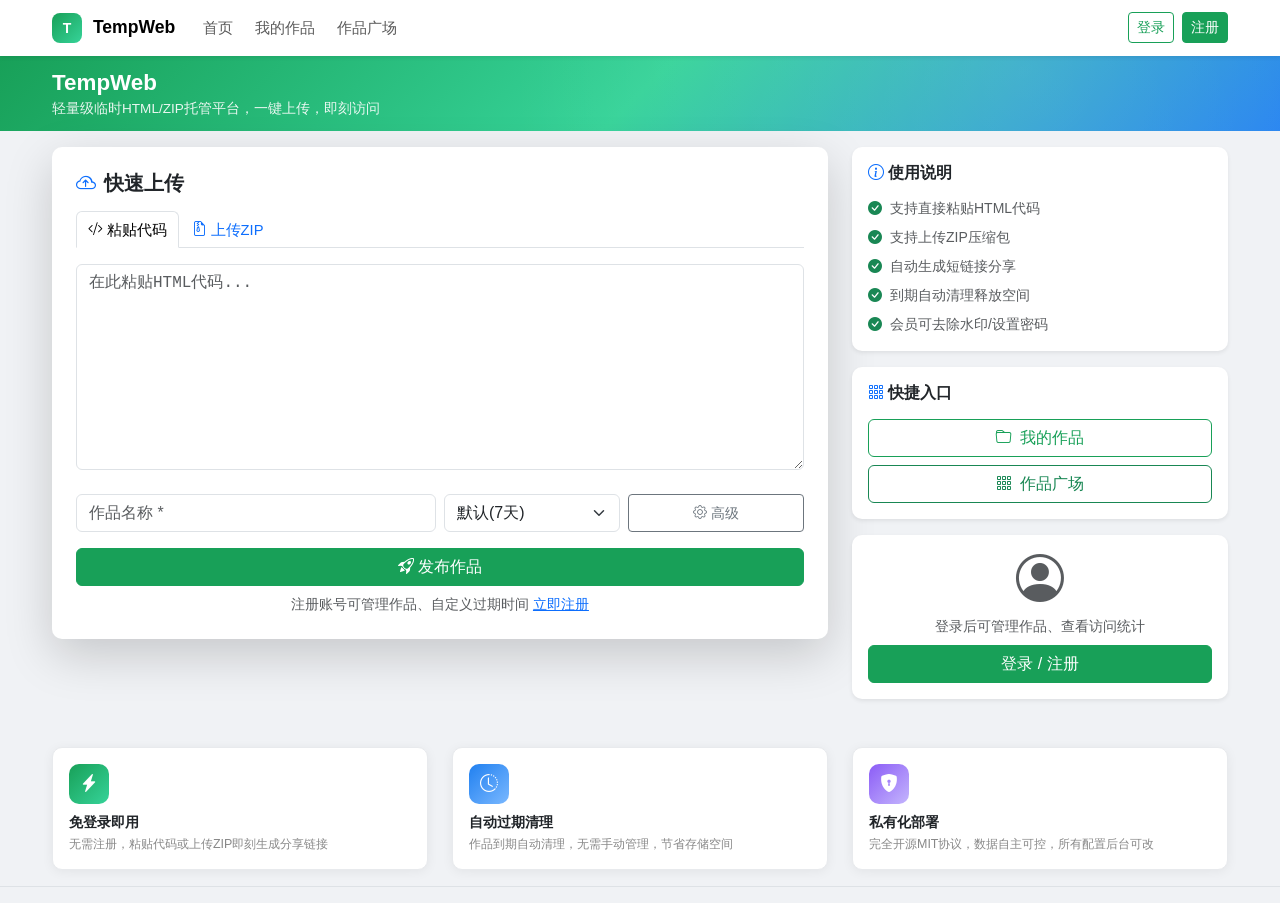
==== index.html @ 67d09afd "Add files via upload" ====
<!DOCTYPE html>
<html lang="zh-CN">
<head>
<meta charset="utf-8">
<meta name="viewport" content="width=device-width,initial-scale=1">
<title>TempWeb - 开源免费临时HTML/ZIP托管平台</title>
<link href="https://cdn.jsdelivr.net/npm/bootstrap@5.3.3/dist/css/bootstrap.min.css" rel="stylesheet">
<link href="https://cdn.jsdelivr.net/npm/bootstrap-icons@1.11.3/font/bootstrap-icons.min.css" rel="stylesheet">
<link href="/assets/css/style.css" rel="stylesheet">
</head>
<body>
<!-- 导航栏 -->
<nav class="navbar navbar-expand-lg navbar-light bg-white shadow-sm sticky-top">
  <div class="container" style="max-width:1200px">
    <a class="navbar-brand fw-bold" href="/index.html">
      <span class="brand-icon">T</span> <span id="nav-site-name">TempWeb</span>
    </a>
    <button class="navbar-toggler" type="button" data-bs-toggle="collapse" data-bs-target="#mainNav">
      <span class="navbar-toggler-icon"></span>
    </button>
    <div class="collapse navbar-collapse" id="mainNav">
      <ul class="navbar-nav me-auto">
        <li class="nav-item"><a class="nav-link" href="/index.html">首页</a></li>
        <li class="nav-item"><a class="nav-link" href="/projects.html">我的作品</a></li>
        <li class="nav-item"><a class="nav-link" href="/square.html">作品广场</a></li>
      </ul>
      <div class="d-flex align-items-center gap-2" id="nav-auth">
        <!-- JS动态填充 -->
      </div>
    </div>
  </div>
</nav>


<!-- 紧凑Hero条 -->
<section class="hero-bar">
  <div class="container" style="max-width:1200px">
    <div class="row align-items-center">
      <div class="col-md-8">
        <h1 class="hero-title" id="hero-title">TempWeb</h1>
        <p class="hero-desc" id="hero-desc">轻量级临时HTML/ZIP托管平台，一键上传，即刻访问</p>
      </div>
    </div>
  </div>
</section>

<!-- 主体：上传 + 侧边信息 -->
<div class="container py-3" style="max-width:1200px" id="upload-section">
  <div class="row g-4">
    <!-- 左侧：上传区 -->
    <div class="col-lg-8">
      <div class="card border-0 shadow-lg">
        <div class="card-body p-4">
          <h5 class="fw-bold mb-3"><i class="bi bi-cloud-arrow-up me-2 text-primary"></i>快速上传</h5>
          <ul class="nav nav-tabs mb-3" id="uploadTab" role="tablist">
            <li class="nav-item"><a class="nav-link active" data-bs-toggle="tab" href="#tab-html"><i class="bi bi-code-slash me-1"></i>粘贴代码</a></li>
            <li class="nav-item"><a class="nav-link" data-bs-toggle="tab" href="#tab-zip"><i class="bi bi-file-earmark-zip me-1"></i>上传ZIP</a></li>
          </ul>
          <div class="tab-content">
            <div class="tab-pane fade show active" id="tab-html">
              <textarea class="form-control font-monospace" id="html-content" rows="8" placeholder="在此粘贴HTML代码..."></textarea>
            </div>
            <div class="tab-pane fade" id="tab-zip">
              <div class="upload-drop-zone" id="drop-zone">
                <i class="bi bi-cloud-arrow-up display-5 text-muted"></i>
                <p class="mt-3 mb-1 fw-bold text-dark fs-5">拖拽ZIP文件到此处</p>
                <p class="text-muted small mb-0">或点击选择文件，支持HTML/HTM/CSS/JS等文件</p>
                <input type="file" id="zip-file" accept=".zip" class="d-none">
                <div id="file-info" class="mt-3 text-primary fw-bold" style="display:none"></div>
              </div>
            </div>
          </div>

          <!-- 基础设置行 -->
          <div class="row g-2 mt-3">
            <div class="col-md-6">
              <input type="text" class="form-control" id="project-name" placeholder="作品名称 *">
            </div>
            <div class="col-md-3">
              <select class="form-select" id="project-expires">
                <option value="0">默认</option>
              </select>
            </div>
            <div class="col-md-3">
              <button class="btn btn-outline-secondary btn-sm w-100 h-100" type="button" data-bs-toggle="collapse" data-bs-target="#advanced-settings">
                <i class="bi bi-gear me-1"></i>高级
              </button>
            </div>
          </div>

          <!-- 高级设置 -->
          <div class="collapse mt-2" id="advanced-settings">
            <div class="row g-2">
              <div class="col-md-6"><input type="text" class="form-control form-control-sm" id="project-desc" placeholder="作品描述"></div>
              <div class="col-md-6"><input type="text" class="form-control form-control-sm" id="project-tags" placeholder="标签，逗号分隔"></div>
              <div class="col-md-4"><input type="text" class="form-control form-control-sm" id="project-custom-code" placeholder="自定义短码"></div>
              <div class="col-md-4"><input type="password" class="form-control form-control-sm" id="project-password" placeholder="访问密码"></div>
              <div class="col-md-4 d-flex align-items-center">
                <div class="form-check form-switch form-check-sm mb-0">
                  <input class="form-check-input" type="checkbox" id="project-public">
                  <label class="form-check-label small text-muted" for="project-public">公开作品</label>
                </div>
              </div>
            </div>
          </div>

          <div class="d-grid mt-3">
            <button class="btn btn-primary" id="btn-upload" onclick="doUpload()">
              <i class="bi bi-rocket-takeoff me-1"></i>发布作品
            </button>
          </div>
          <div class="text-center mt-2 text-muted small" id="guest-hint" style="display:none">
            注册账号可管理作品、自定义过期时间 <a href="/register.html">立即注册</a>
          </div>
        </div>
      </div>
    </div>

    <!-- 右侧：信息面板 -->
    <div class="col-lg-4">
      <!-- 使用说明 -->
      <div class="card border-0 shadow-sm mb-3">
        <div class="card-body p-3">
          <h6 class="fw-bold mb-3"><i class="bi bi-info-circle me-1 text-primary"></i>使用说明</h6>
          <ul class="list-unstyled small text-muted mb-0">
            <li class="mb-2"><i class="bi bi-check-circle-fill text-success me-2"></i>支持直接粘贴HTML代码</li>
            <li class="mb-2"><i class="bi bi-check-circle-fill text-success me-2"></i>支持上传ZIP压缩包</li>
            <li class="mb-2"><i class="bi bi-check-circle-fill text-success me-2"></i>自动生成短链接分享</li>
            <li class="mb-2"><i class="bi bi-check-circle-fill text-success me-2"></i>到期自动清理释放空间</li>
            <li><i class="bi bi-check-circle-fill text-success me-2"></i>会员可去除水印/设置密码</li>
          </ul>
        </div>
      </div>

      <!-- 快捷入口 -->
      <div class="card border-0 shadow-sm mb-3">
        <div class="card-body p-3">
          <h6 class="fw-bold mb-3"><i class="bi bi-grid-3x3-gap me-1 text-primary"></i>快捷入口</h6>
          <div class="d-grid gap-2">
            <a href="/projects.html" class="btn btn-outline-primary"><i class="bi bi-folder me-2"></i>我的作品</a>
            <a href="/square.html" class="btn btn-outline-success"><i class="bi bi-grid-3x3-gap me-2"></i>作品广场</a>
          </div>
        </div>
      </div>

      <!-- 登录提示 -->
      <div class="card border-0 shadow-sm" id="login-tip-card">
        <div class="card-body p-3 text-center">
          <i class="bi bi-person-circle display-5 text-muted"></i>
          <p class="small text-muted mt-2 mb-2">登录后可管理作品、查看访问统计</p>
          <a href="/login.html" class="btn btn-primary w-100">登录 / 注册</a>
        </div>
      </div>
    </div>
  </div>

  <!-- 特性展示 -->
  <div class="row g-4 mt-4">
    <div class="col-md-4">
      <div class="feature-mini h-100">
        <div class="icon"><i class="bi bi-lightning-charge-fill"></i></div>
        <h6 class="fw-bold">免登录即用</h6>
        <p>无需注册，粘贴代码或上传ZIP即刻生成分享链接</p>
      </div>
    </div>
    <div class="col-md-4">
      <div class="feature-mini h-100">
        <div class="icon" style="background: linear-gradient(135deg, #2080f0, #7ab8ff);"><i class="bi bi-clock-history"></i></div>
        <h6 class="fw-bold">自动过期清理</h6>
        <p>作品到期自动清理，无需手动管理，节省存储空间</p>
      </div>
    </div>
    <div class="col-md-4">
      <div class="feature-mini h-100">
        <div class="icon" style="background: linear-gradient(135deg, #8b5cf6, #c4b5fd);"><i class="bi bi-shield-lock-fill"></i></div>
        <h6 class="fw-bold">私有化部署</h6>
        <p>完全开源MIT协议，数据自主可控，所有配置后台可改</p>
      </div>
    </div>
  </div>
</div>

<!-- 页脚 -->
<footer class="py-2 text-muted border-top">
  <div class="container" style="max-width:1200px">
    <div id="footer-links" class="small text-center"></div>
  </div>
</footer>

<script src="https://cdn.jsdelivr.net/npm/bootstrap@5.3.3/dist/js/bootstrap.bundle.min.js"></script>
<script src="/assets/js/api.js"></script>
<script src="/assets/js/app.js"></script>
<script>
// 加载站点信息
loadSiteInfo().then(info => {
  const name = info.site_name || 'TempWeb';
  document.title = name + ' - ' + (info.site_desc || '开源免费临时HTML/ZIP托管平台');
  document.getElementById('nav-site-name').textContent = name;
  document.getElementById('hero-title').textContent = name;
  document.getElementById('hero-desc').textContent = info.site_desc || '轻量级临时HTML/ZIP托管平台，一键上传，即刻访问';
  if (!getToken()) document.getElementById('guest-hint').style.display = '';

  // 根据用户身份设置过期天数选项
  const token = getToken();
  let defaultExpire, canPermanent = false;
  if (token) {
    // 登录用户，获取用户信息判断会员
    apiGet('/api/auth.php?action=me').then(uRes => {
      if (uRes.code === 0) {
        const u = uRes.data;
        const isMember = u.role === 'admin' || u.role === 'member';
        if (isMember) {
          defaultExpire = parseInt(info.default_expire_member || 30);
          canPermanent = true;
        } else {
          defaultExpire = parseInt(info.default_expire || 7);
        }
      } else {
        defaultExpire = parseInt(info.default_expire_guest || 7);
      }
      populateExpires(defaultExpire, canPermanent);
    }).catch(() => {
      defaultExpire = parseInt(info.default_expire_guest || 7);
      populateExpires(defaultExpire, canPermanent);
    });
  } else {
    defaultExpire = parseInt(info.default_expire_guest || 7);
    populateExpires(defaultExpire, canPermanent);
  }

  // 加载友链（显示在页脚）
  if (info.footer_links) {
    try {
      const links = JSON.parse(info.footer_links);
      if (links && links.length) {
        document.getElementById('footer-links').innerHTML = '<span class="text-muted me-2">友情链接:</span>' + links.map(l => `<a href="${l.url}" target="_blank" class="text-muted me-3">${l.name}</a>`).join('');
      }
    } catch (e) {}
  }
});

// 填充过期天数选项
function populateExpires(defaultExpire, canPermanent) {
  const sel = document.getElementById('project-expires');
  const options = [`<option value="0">默认(${defaultExpire}天)</option>`];
  if (canPermanent) options.push(`<option value="-1">永不过期</option>`);
  sel.innerHTML = options.join('');
}

// 加载统计
apiGet('/api/admin.php?action=site_info').then(d => {
  if (d.code === 0) {
    document.getElementById('stat-projects').textContent = d.data.project_count || 0;
    document.getElementById('stat-visits').textContent = d.data.visit_count || 0;
  }
}).catch(() => {});

// 登录态隐藏登录提示
if (getToken()) {
  document.getElementById('login-tip-card').style.display = 'none';
}

// 拖拽上传
const dropZone = document.getElementById('drop-zone');
const zipInput = document.getElementById('zip-file');
dropZone.addEventListener('click', () => zipInput.click());
dropZone.addEventListener('dragover', e => { e.preventDefault(); dropZone.classList.add('drag-over'); });
dropZone.addEventListener('dragleave', () => dropZone.classList.remove('drag-over'));
dropZone.addEventListener('drop', e => {
  e.preventDefault(); dropZone.classList.remove('drag-over');
  if (e.dataTransfer.files.length) { zipInput.files = e.dataTransfer.files; showFileInfo(); }
});
zipInput.addEventListener('change', showFileInfo);

function showFileInfo() {
  const f = zipInput.files[0];
  if (f) { document.getElementById('file-info').textContent = f.name + ' (' + (f.size / 1048576).toFixed(1) + ' MB)'; document.getElementById('file-info').style.display = ''; }
}

// 上传
async function doUpload() {
  const btn = document.getElementById('btn-upload');
  btn.disabled = true; btn.innerHTML = '<span class="spinner-border spinner-border-sm me-1"></span>上传中...';

  const name = document.getElementById('project-name').value.trim();
  if (!name) { showAlert('提示', '请输入作品名称'); btn.disabled = false; btn.innerHTML = '<i class="bi bi-rocket-takeoff me-1"></i>发布作品'; return; }

  const activeTab = document.querySelector('.tab-pane.active').id;
  const formData = new FormData();
  formData.append('name', name);
  formData.append('description', document.getElementById('project-desc').value.trim());
  formData.append('tags', document.getElementById('project-tags').value.trim());
  formData.append('expires', document.getElementById('project-expires').value);
  formData.append('custom_code', document.getElementById('project-custom-code').value.trim());
  formData.append('project_password', document.getElementById('project-password').value);
  formData.append('is_public', document.getElementById('project-public').checked ? 1 : 0);

  try {
    let result;
    if (activeTab === 'tab-html') {
      const content = document.getElementById('html-content').value.trim();
      if (!content) { showAlert('提示', '请输入HTML代码'); throw new Error('empty'); }
      formData.append('content_type', 'html');
      formData.append('content', content);
      result = await apiUpload('/api/projects.php?action=upload', formData);
    } else {
      const file = zipInput.files[0];
      if (!file) { showAlert('提示', '请选择ZIP文件'); throw new Error('empty'); }
      formData.append('content_type', 'zip');
      formData.append('file', file);
      result = await apiUpload('/api/projects.php?action=upload', formData);
    }

    if (result.code === 0) {
      window.location.href = '/success.html?code=' + result.data.short_code;
    } else {
      showAlert('上传失败', result.message || '上传失败');
    }
  } catch (e) {
    if (e.message !== 'empty') showAlert('上传失败', e.message);
  } finally {
    btn.disabled = false; btn.innerHTML = '<i class="bi bi-rocket-takeoff me-1"></i>发布作品';
  }
}
</script>
</body>
</html>
---- assets/css/style.css ----
/* TempWeb v2 - 全局样式 */
:root {
  --primary: #18a058;
  --primary-dark: #0e7a43;
  --secondary: #2080f0;
  --warning: #f0a020;
  --danger: #d03050;
  --bg: #f0f2f5;
  --card-shadow: 0 2px 12px rgba(0,0,0,0.06);
}

body { background: var(--bg); font-family: -apple-system, BlinkMacSystemFont, "Segoe UI", Roboto, "Helvetica Neue", Arial, sans-serif; }

/* ===== 前端导航 ===== */
.brand-icon {
  display: inline-flex; align-items: center; justify-content: center;
  width: 30px; height: 30px; background: linear-gradient(135deg, var(--primary), #36d399);
  border-radius: 8px; color: #fff; font-weight: 800; font-size: 14px; margin-right: 6px;
  vertical-align: middle;
}
.navbar-brand { font-size: 1.1rem; font-weight: 700; }
.nav-link { font-weight: 500; font-size: 0.92rem; padding: 0.4rem 0.7rem !important; }

/* 公告条 */
.announcement-bar {
  background: linear-gradient(90deg, #fff3cd, #ffeeba);
  padding: 6px 16px; font-size: 13px; color: #856404;
}
.announcement-bar .btn-close { font-size: 0.5rem; }

/* ===== 前端Hero紧凑条 ===== */
.hero-bar {
  background: linear-gradient(135deg, var(--primary) 0%, #36d399 50%, var(--secondary) 100%);
  padding: 14px 24px 12px; color: #fff; position: relative; overflow: hidden;
}
.hero-bar::before {
  content: ''; position: absolute; inset: 0;
  background: radial-gradient(circle at 80% 20%, rgba(255,255,255,0.12) 0%, transparent 50%);
}
.hero-bar .container { position: relative; z-index: 1; }
.hero-title { font-size: 1.4rem; font-weight: 800; margin: 0; }
.hero-desc { font-size: 0.85rem; opacity: 0.9; margin: 2px 0 0; }
.hero-stats-inline { display: flex; gap: 24px; font-size: 0.85rem; }
.hero-stats-inline .stat-num { font-weight: 700; font-size: 1.1rem; }
.hero-stats-inline .stat-label { opacity: 0.8; margin-left: 4px; }

/* ===== 前端上传区 ===== */
.upload-drop-zone {
  border: 2px dashed #d0d5dd; border-radius: 10px; padding: 32px 16px;
  text-align: center; cursor: pointer; transition: all 0.2s; background: #fafbfc;
}
.upload-drop-zone:hover, .upload-drop-zone.drag-over {
  border-color: var(--primary); background: rgba(24,160,88,0.04);
}

/* 特性小卡片 */
.feature-mini {
  background: #fff; border-radius: 10px; padding: 16px;
  box-shadow: var(--card-shadow); transition: transform 0.2s, box-shadow 0.2s;
  border: 1px solid #e8eaed;
}
.feature-mini:hover { transform: translateY(-3px); box-shadow: 0 6px 20px rgba(0,0,0,0.08); }
.feature-mini .icon {
  width: 40px; height: 40px; border-radius: 10px; display: inline-flex;
  align-items: center; justify-content: center; font-size: 18px; color: #fff;
  background: linear-gradient(135deg, var(--primary), #36d399); margin-bottom: 10px;
}
.feature-mini h6 { font-size: 0.9rem; font-weight: 700; margin-bottom: 4px; }
.feature-mini p { font-size: 0.78rem; color: #888; margin: 0; line-height: 1.4; }

/* ===== 通用 ===== */
.card { border-radius: 10px; border: none; box-shadow: var(--card-shadow); }
.card-header { border-radius: 10px 10px 0 0 !important; }
.btn-primary { background: var(--primary); border-color: var(--primary); }
.btn-primary:hover { background: var(--primary-dark); border-color: var(--primary-dark); }
.btn-outline-primary { color: var(--primary); border-color: var(--primary); }
.btn-outline-primary:hover { background: var(--primary); border-color: var(--primary); }

/* 前端统计卡片 */
.stat-card {
  background: #fff; border-radius: 10px; padding: 16px; text-align: center;
  box-shadow: var(--card-shadow); border: 1px solid #e8eaed;
}
.stat-card .stat-value { font-size: 24px; font-weight: 800; color: var(--primary); }
.stat-card .stat-label { font-size: 0.82rem; color: #888; margin-top: 4px; }
/* 通用统计数值 */
.stat-value { font-size: 24px; font-weight: 800; color: var(--primary); }
.stat-label { font-size: 0.82rem; color: #888; margin-top: 4px; }

/* ===== 后台深色主题 ===== */
.admin-body {
  background: #f0f7f4; color: #333; font-size: 0.88rem;
}
.admin-body .card {
  background: #fff; border: 1px solid #d9e8df; box-shadow: none;
  color: #333; border-radius: 6px;
}
.admin-body .card-header {
  background: #fff !important; border-bottom: 1px solid #f0f0f0;
  font-weight: 600; padding: 0.7rem 1rem; color: #333;
}
.admin-body .table { color: #333; margin-bottom: 0; }
.admin-body .table thead th {
  background: #fafafa; border-bottom: 1px solid #eee;
  font-weight: 600; font-size: 0.82rem; color: #666; padding: 0.6rem 0.75rem;
}
.admin-body .table tbody td {
  border-bottom: 1px solid #f0f0f0; padding: 0.6rem 0.75rem; vertical-align: middle;
}
.admin-body .table tbody tr:hover { background: #f8f9fa; }
.admin-body .form-control, .admin-body .form-select {
  background: #fff; border-color: #ddd; color: #333;
  font-size: 0.85rem;
}
.admin-body .form-control:focus, .admin-body .form-select:focus {
  background: #fff; border-color: var(--primary); color: #333; box-shadow: 0 0 0 0.15rem rgba(24,160,88,0.15);
}
.admin-body .form-label { color: #555; font-size: 0.82rem; margin-bottom: 0.3rem; }
.admin-body .btn-outline-secondary { color: #666; border-color: #ddd; }
.admin-body .btn-outline-secondary:hover { background: #f5f5f5; border-color: #ccc; color: #333; }
.admin-body .text-muted { color: #888 !important; }
.admin-body .modal-content { background: #fff; border-color: #e8e8e8; color: #333; }
.admin-body .modal-header { border-bottom: 1px solid #f0f0f0; }
.admin-body .modal-footer { border-top: 1px solid #f0f0f0; }
.admin-body .nav-tabs { border-bottom-color: #eee; }
.admin-body .nav-tabs .nav-link { color: #666; border: none; padding: 0.5rem 0.9rem; font-size: 0.85rem; }
.admin-body .nav-tabs .nav-link:hover { color: #333; border-color: transparent; }
.admin-body .nav-tabs .nav-link.active { background: #fff; color: var(--primary); border-bottom: 2px solid var(--primary); }

/* 后台侧边栏 */
.admin-sidebar {
  width: 200px; min-height: 100vh; background: #f8fcfa;
  border-right: 1px solid #d9e8df; flex-shrink: 0;
}
.admin-sidebar .brand {
  padding: 14px 16px; border-bottom: 1px solid #d9e8df;
  font-size: 0.95rem; font-weight: 700; color: #333;
  display: flex; align-items: center; gap: 8px;
}
.admin-sidebar .brand-icon {
  width: 26px; height: 26px; font-size: 12px; margin-right: 0;
}
.admin-sidebar .nav-group { padding: 8px 0; }
.admin-sidebar .nav-item {
  display: flex; align-items: center; gap: 10px;
  padding: 8px 16px; cursor: pointer; transition: all 0.15s;
  color: #666; text-decoration: none; font-size: 0.84rem; border-left: 3px solid transparent;
}
.admin-sidebar .nav-item:hover { color: #333; background: #f8f9fa; }
.admin-sidebar .nav-item.active { color: var(--primary); background: rgba(24,160,88,0.06); border-left-color: var(--primary); font-weight: 600; }
.admin-sidebar .nav-item i { font-size: 0.95rem; width: 18px; text-align: center; }

/* 后台顶部header */
.admin-header {
  height: 50px; background: #f8fcfa; border-bottom: 1px solid #d9e8df;
  display: flex; align-items: center; justify-content: space-between;
  padding: 0 20px; flex-shrink: 0;
}
.admin-header .breadcrumb {
  margin: 0; padding: 0; background: none; font-size: 0.85rem; color: #888;
}
.admin-header .breadcrumb-item.active { color: #333; }
.admin-header .breadcrumb-item + .breadcrumb-item::before { color: #ccc; }
.admin-header .user-info { display: flex; align-items: center; gap: 10px; font-size: 0.82rem; color: #666; }

/* 后台统计卡片 - 简约 */
.admin-stat-card {
  border-radius: 6px; padding: 16px; color: #333; position: relative;
  border: 1px solid #d9e8df; background: #fff;
}
.admin-stat-card .stat-icon {
  font-size: 24px; opacity: 0.5; margin-bottom: 8px; display: block;
}
.admin-stat-card .stat-value { font-size: 22px; font-weight: 700; margin-bottom: 2px; }
.admin-stat-card .stat-label { font-size: 0.78rem; color: #888; }
.stat-bg-green { border-top: 3px solid #18a058; }
.stat-bg-green .stat-icon { color: #18a058; }
.stat-bg-blue  { border-top: 3px solid #2080f0; }
.stat-bg-blue .stat-icon { color: #2080f0; }
.stat-bg-orange{ border-top: 3px solid #f0a020; }
.stat-bg-orange .stat-icon { color: #f0a020; }
.stat-bg-purple{ border-top: 3px solid #8b5cf6; }
.stat-bg-purple .stat-icon { color: #8b5cf6; }

/* 后台上方标签页 */
.admin-tabs {
  display: flex; gap: 4px; padding: 0 20px;
  background: #f8fcfa; border-bottom: 1px solid #d9e8df;
}
.admin-tabs .tab-item {
  padding: 10px 16px; cursor: pointer; font-size: 0.84rem;
  color: #666; border-bottom: 2px solid transparent; transition: all 0.15s;
  background: none; border-top: none; border-left: none; border-right: none;
}
.admin-tabs .tab-item:hover { color: #333; }
.admin-tabs .tab-item.active { color: var(--primary); border-bottom-color: var(--primary); font-weight: 600; }

/* 后台内容区 */
.admin-main { flex: 1; min-width: 0; display: flex; flex-direction: column; max-height: 100vh; overflow: hidden; }
.admin-content { flex: 1; overflow-y: auto; padding: 16px 20px; }

/* 后台badge */
.admin-body .badge { font-size: 0.72rem; padding: 0.3em 0.6em; }

/* 存储进度条 */
.storage-bar { height: 8px; border-radius: 4px; background: #eee; overflow: hidden; }
.storage-fill { height: 100%; border-radius: 4px; background: linear-gradient(135deg, var(--primary), #36d399); transition: width 0.3s; }

/* 会员套餐卡片 */
.plan-card {
  border: 2px solid #e8e8e8; border-radius: 10px; padding: 20px; text-align: center;
  cursor: pointer; transition: all 0.2s; position: relative; background: #fff;
}
.plan-card:hover { border-color: var(--primary); }
.plan-card.selected { border-color: var(--primary); background: rgba(24,160,88,0.04); }
.plan-badge {
  position: absolute; top: -10px; right: -10px; background: var(--warning);
  color: #fff; font-size: 11px; padding: 2px 10px; border-radius: 10px; font-weight: 600;
}
.plan-price { font-size: 28px; font-weight: 800; color: var(--primary); }

/* 会员权益项 */
.benefit-item {
  background: #f8f9fa; border-radius: 8px; padding: 8px 12px; font-size: 0.82rem; color: #555;
  text-align: center;
}

/* 成功页动画 */
@keyframes checkmark { 0% { transform: scale(0); } 50% { transform: scale(1.2); } 100% { transform: scale(1); } }
.success-icon { animation: checkmark 0.5s ease-out; }

/* 响应式 */
@media (max-width: 768px) {
  .hero-title { font-size: 1.3rem; }
  .admin-sidebar { width: 60px; }
  .admin-sidebar .nav-item span { display: none; }
  .admin-sidebar .brand span { display: none; }
}
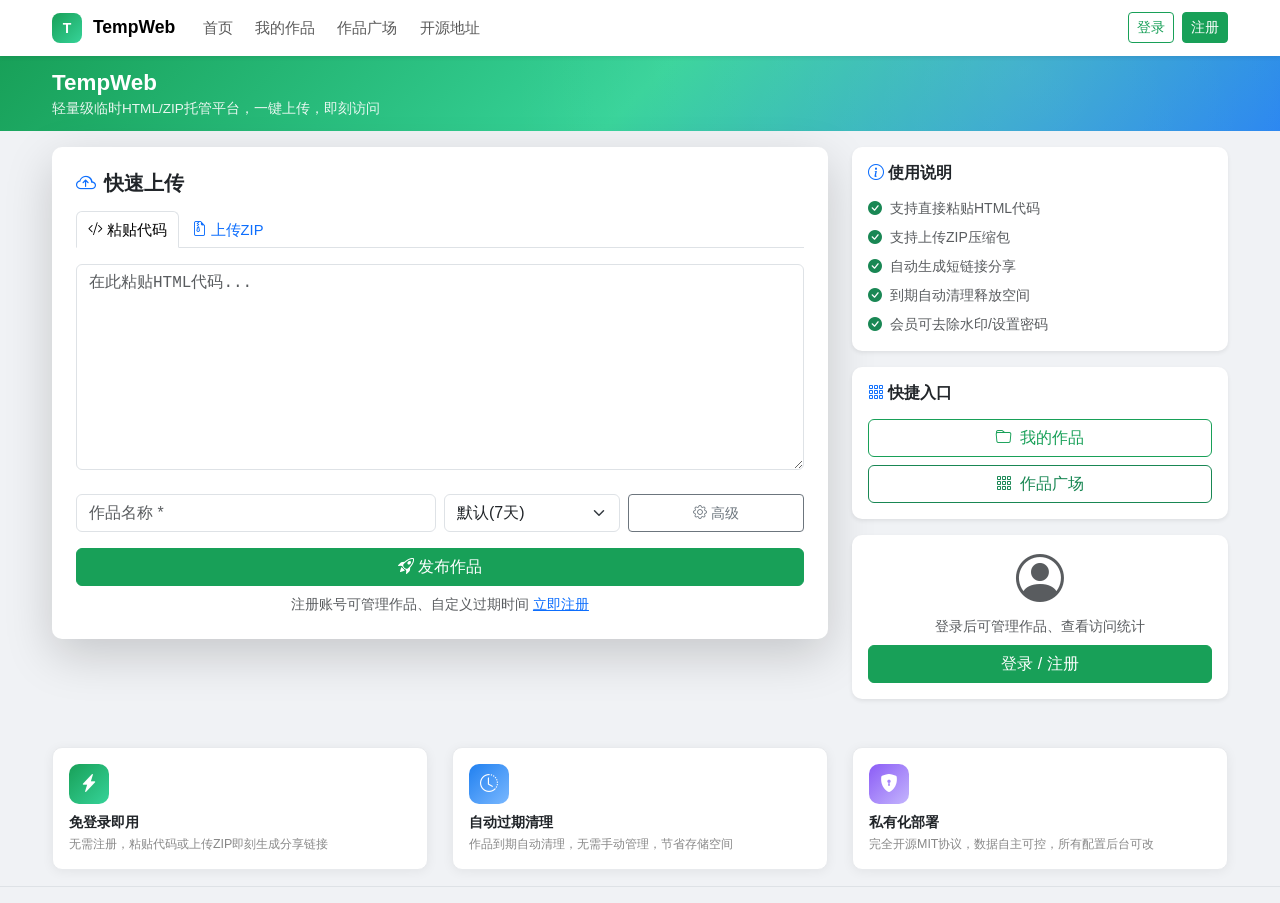
==== commit b4970dc2: "Update index.html" ====
--- a/index.html
+++ b/index.html
@@ -23,6 +23,7 @@
         <li class="nav-item"><a class="nav-link" href="/index.html">首页</a></li>
         <li class="nav-item"><a class="nav-link" href="/projects.html">我的作品</a></li>
         <li class="nav-item"><a class="nav-link" href="/square.html">作品广场</a></li>
+       <li class="nav-item"><a class="nav-link" href="https://github.com/xuexi981/tempweb">开源地址</a></li>
       </ul>
       <div class="d-flex align-items-center gap-2" id="nav-auth">
         <!-- JS动态填充 -->
